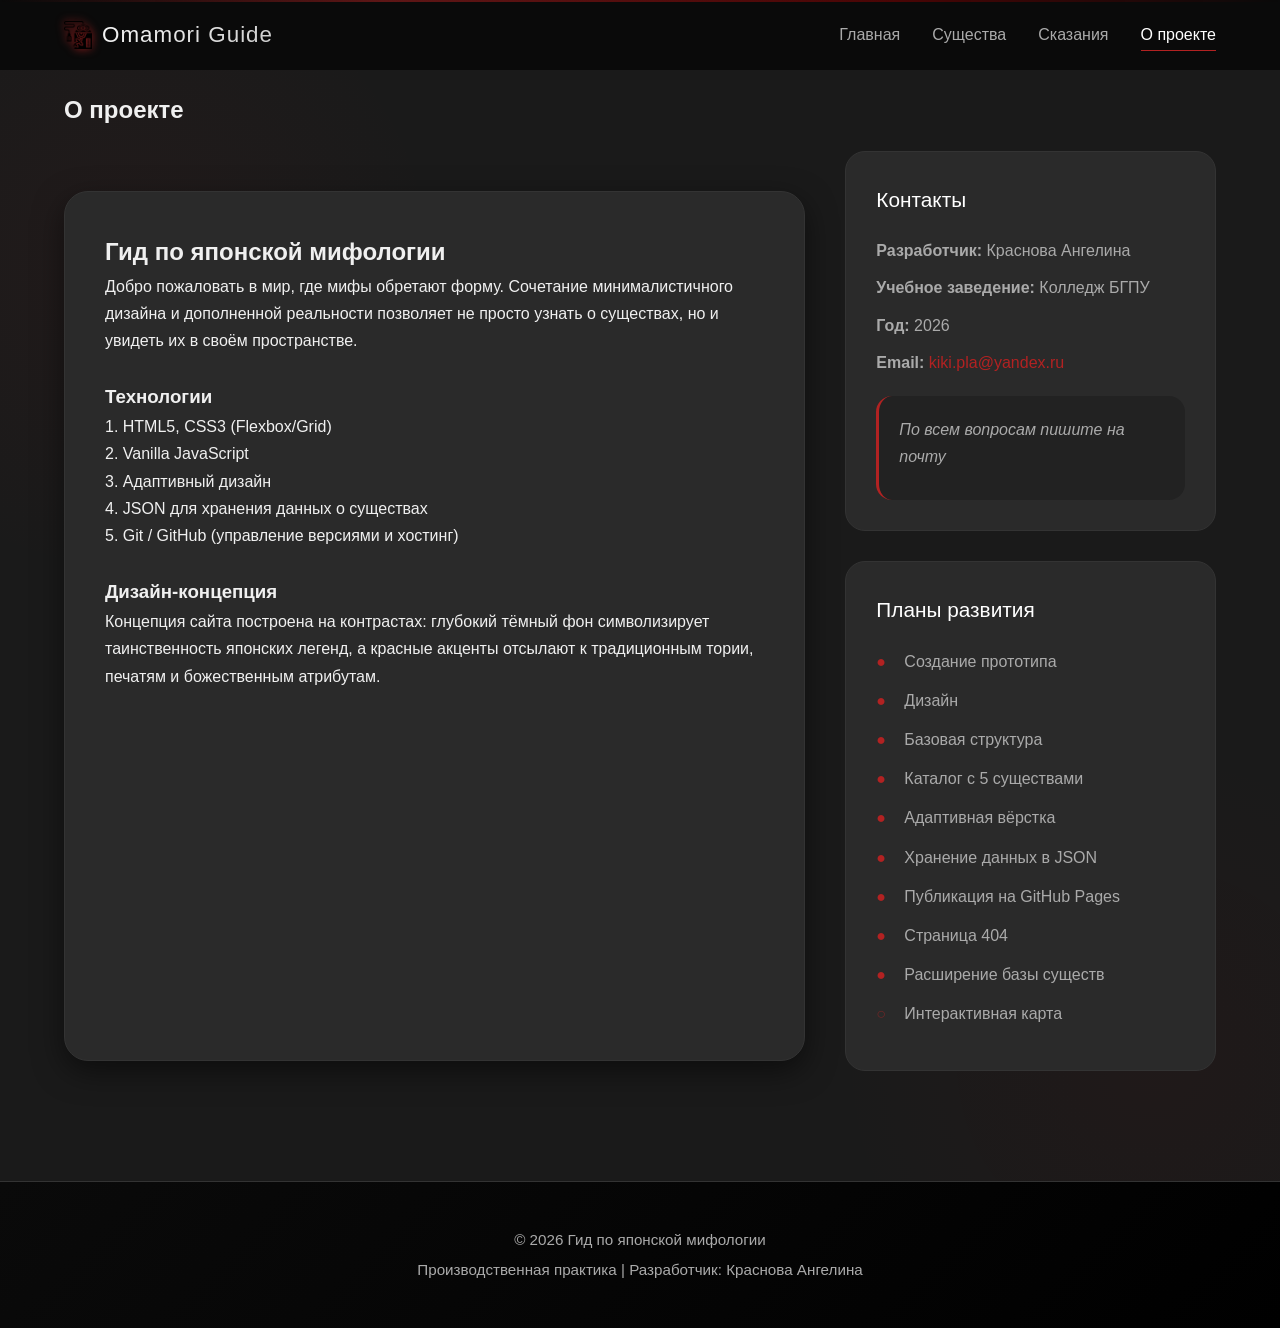
==== about.html @ 2d8a8b39 "синхронизация локального репозитория и github" ====
<!DOCTYPE html>
<html lang="ru">
<head>
    <meta charset="UTF-8">
    <meta name="viewport" content="width=device-width, initial-scale=1.0">
    <title>О проекте Omamori Guide | Контакты и информация</title>
    <meta name="description" content="Информация о проекте Omamori Guide, технологиях разработки, планах развития и контактах разработчика.">
    <link rel="stylesheet" href="css/style.css">
    <link rel="icon" type="image/x-icon" href="images/favicon.ico">
</head>
<!-- Yandex.Metrika counter -->
<script type="text/javascript">
    (function(m,e,t,r,i,k,a){
        m[i]=m[i]||function(){(m[i].a=m[i].a||[]).push(arguments)};
        m[i].l=1*new Date();
        for (var j = 0; j < document.scripts.length; j++) {if (document.scripts[j].src === r) { return; }}
        k=e.createElement(t),a=e.getElementsByTagName(t)[0],k.async=1,k.src=r,a.parentNode.insertBefore(k,a)
    })(window, document,'script','https://mc.yandex.ru/metrika/tag.js?id=108368699', 'ym');

    ym(108368699, 'init', {ssr:true, webvisor:true, clickmap:true, ecommerce:"dataLayer", referrer: document.referrer, url: location.href, accurateTrackBounce:true, trackLinks:true});
</script>
<noscript><div><img src="https://mc.yandex.ru/watch/108368699" style="position:absolute; left:-9999px;" alt="" /></div></noscript>
<!-- /Yandex.Metrika counter -->
<body>
    <div id="header-placeholder"></div>

        <section class="page-header">
            <div class="container">
                <h1 class="page-title">О проекте</h1>
            </div>
        </section>

        <section class="about-section">
            <div class="container">
                <div class="about-grid">
                    <div class="about-content paper-texture">
                        <h2>Гид по японской мифологии</h2>
                        
                        <p>Добро пожаловать в мир, где мифы обретают форму. Сочетание минималистичного дизайна и дополненной реальности позволяет не просто узнать о существах, но и увидеть их в своём пространстве.</p>
                        <br> 
                        <h3>Технологии</h3>
                            1. HTML5, CSS3 (Flexbox/Grid)<br>                            
                            2. Vanilla JavaScript<br> 
                            3. Адаптивный дизайн<br> 
                            4. JSON для хранения данных о существах<br>
                            5. Git / GitHub (управление версиями и хостинг)<br>

                        <br>
                        <h3>Дизайн-концепция</h3>
                        <p>Концепция сайта построена на контрастах: глубокий тёмный фон символизирует таинственность японских легенд, а красные акценты отсылают к традиционным тории, печатям и божественным атрибутам.</p>
                        
                        <!--  блок с AR -->
                        <!-- <div class="ar-preview-note">
                            <span class="ar-badge">AR</span>
                            <p>При наведении камеры на метку вы сможете увидеть 3D-модели существ в вашем пространстве</p>
                        </div> -->
                    </div>

                    <div class="about-sidebar">
                        <div class="sidebar-card">
                            <h3>Контакты</h3>
                            <p><strong>Разработчик:</strong> Краснова Ангелина</p>
                            <p><strong>Учебное заведение:</strong> Колледж БГПУ</p>
                            <p><strong>Год:</strong> 2026</p>
                            <p><strong>Email:</strong> <a href="mailto:example@uni.ru">kiki.pla@yandex.ru</a></p>
                            
                            <div class="contact-note">
                                <p>По всем вопросам пишите на почту</p>
                            </div>
                        </div>

                        <div class="sidebar-card">
                            <h3>Планы развития</h3>
                            <ul class="plans-list">
                                <li class="completed">Создание прототипа</li>
                                <li class="completed">Дизайн</li>
                                <li class="completed">Базовая структура</li>
                                <li class="completed">Каталог с 5 существами</li>
                                <li class="completed">Адаптивная вёрстка</li>
                                <li class="completed">Хранение данных в JSON</li>
                                <li class="completed">Публикация на GitHub Pages</li>
                                <li class="completed">Страница 404</li>                                
                                <li class="completed">Расширение базы существ</li>
                                <li>Интерактивная карта</li>
                            </ul>
                        </div>
                    </div>
                </div>
            </div>
        </section>
       <div id="footer-placeholder"></div>

    <script src="js/header.js"></script>
    <script src="js/footer.js"></script>
    <script src="js/main.js"></script>
</body>
</html>
---- css/style.css ----
/* ===== ОСНОВНЫЕ НАСТРОЙКИ ===== */
:root {
    --primary-red: #B22222;          /* Кирпично-красный */
    --primary-dark-red: #8B0000;      /* Темно-бордовый */
    --bg-dark: #1A1A1A;               /* Глубокий черный для фона */
    --bg-card: #2A2A2A;               /* Темно-серый для карточек */
    --text-light: #F0F0F0;            /* Светлый текст */
    --text-muted: #AAAAAA;             /* Приглушенный текст */
    --border-color: #333333;           /* Цвет границ */
    --nav-bg: #0A0A0A;                 /* Очень темный для навигации */
}

* {
    margin: 0;
    padding: 0;
    box-sizing: border-box;
}

body {
    font-family: 'Inter', -apple-system, BlinkMacSystemFont, 'Segoe UI', sans-serif;
    line-height: 1.7;
    color: var(--text-light);
    background-color: var(--bg-dark);
    background-image: 
        radial-gradient(circle at 10% 20%, rgba(178, 34, 34, 0.05) 0%, transparent 20%),
        radial-gradient(circle at 90% 80%, rgba(139, 0, 0, 0.05) 0%, transparent 20%);
    min-height: 100vh;
    display: flex;
    flex-direction: column;
}

main {
    flex: 1;
}

.container {
    max-width: 1200px;
    margin: 0 auto;
    padding: 0 24px;
}

/* ===== АКЦЕНТЫ ===== */
.red-accent-line {
    position: fixed;
    top: 0;
    left: 0;
    width: 100%;
    height: 2px;
    background: linear-gradient(90deg, 
        transparent 0%,
        #B22222 30%,
        #8B0000 70%,
        transparent 100%);
    z-index: 1000;
    opacity: 0.5;
    pointer-events: none;
}

/* ===== НАВИГАЦИЯ ===== */
.navbar {
    background-color: var(--nav-bg);
    backdrop-filter: blur(10px);
    color: white;
    position: sticky;
    top: 0;
    z-index: 100;
    /* border-bottom: 1px solid var(--border-color); */
}

.nav-container {
    max-width: 1200px;
    margin: 0 auto;
    padding: 1rem 24px;
    display: flex;
    justify-content: space-between;
    align-items: center;
}

.nav-brand {
    font-size: 1.4rem;
    font-weight: 500;
    letter-spacing: 1px;
    background: linear-gradient(135deg, #fff, #ccc);
    -webkit-background-clip: text;
    background-clip: text;
    color: transparent;
}

.nav-menu {
    display: flex;
    list-style: none;
    gap: 2rem;
}

.nav-menu a {
    color: var(--text-muted);
    text-decoration: none;
    font-weight: 400;
    font-size: 1rem;
    transition: color 0.3s ease;
    position: relative;
    padding: 0.5rem 0;
}

.nav-menu a::after {
    content: '';
    position: absolute;
    bottom: 0;
    left: 0;
    width: 100%;
    height: 1px;
    background: var(--primary-red);
    transform: scaleX(0);
    transform-origin: right;
    transition: transform 0.3s ease;
}

.nav-menu a:hover {
    color: white;
}

.nav-menu a:hover::after,
.nav-menu a.active::after {
    transform: scaleX(1);
    transform-origin: left;
}

.nav-menu a.active {
    color: white;
}

/* Бургер-меню */
.burger-menu {
    display: none;
    flex-direction: column;
    gap: 6px;
    background: none;
    border: none;
    cursor: pointer;
    padding: 5px;
}

.burger-menu span {
    width: 28px;
    height: 2px;
    background: linear-gradient(90deg, var(--primary-red), var(--primary-dark-red));
    transition: all 0.3s ease;
}

/* ===== HERO СЕКЦИЯ ===== */
.hero {
    background: linear-gradient(165deg, #0A0A0A 0%, #2A2A2A 100%);
    color: white;
    position: relative;
    overflow: hidden;
    text-align: center;
    padding: 0px 0 80px;
}

.hero::before {
    content: '';
    position: absolute;
    top: 0;
    left: 0;
    right: 0;
    bottom: 0;
    background: url('data:image/svg+xml;utf8,<svg width="60" height="60" viewBox="0 0 60 60" xmlns="http://www.w3.org/2000/svg"><path d="M30 5 L55 30 L30 55 L5 30 Z" fill="none" stroke="rgba(178,34,34,0.1)" stroke-width="0.5"/></svg>');
    opacity: 0.2;
}

.hero-content {
    position: relative;
    z-index: 2;
    max-width: 700px;
    margin: 0 auto;
    padding: 0 20px;
}

.hero-title {
    font-size: clamp(2.2rem, 5vw, 4rem);
    font-weight: 500;
    margin-bottom: 20px;
    line-height: 1.3;
    letter-spacing: -0.5px;
    text-shadow: 0 0 20px rgba(178, 34, 34, 0.3);
}

.hero-subtitle {
    font-size: clamp(1rem, 2vw, 1.2rem);
    margin-bottom: 40px;
    opacity: 0.9;
    font-weight: 300;
    max-width: 600px;
    margin-left: auto;
    margin-right: auto;
    color: var(--text-muted);
}

/* Волна - теперь темно-серая как навигация */
.wave-decoration svg {
    fill: var(--nav-bg);
    width: 100%;
    height: auto;
}

/* ===== КНОПКИ ===== */
.btn {
    display: inline-block;
    padding: 12px 32px;
    border-radius: 40px;
    text-decoration: none;
    font-weight: 400;
    font-size: 1rem;
    transition: all 0.3s ease;
    border: 1px solid transparent;
    cursor: pointer;
}

.btn-primary {
    background: linear-gradient(135deg, #B22222 0%, #8B0000 100%);
    color: white;
    box-shadow: 0 4px 15px rgba(178, 34, 34, 0.3);
}

.btn-primary:hover {
    background: linear-gradient(135deg, #8B0000 0%, #6B0000 100%);
    transform: translateY(-2px);
    box-shadow: 0 8px 25px rgba(178, 34, 34, 0.4);
}

.btn-secondary {
    background: transparent;
    color: var(--primary-red);
    border: 1px solid var(--primary-red);
}

.btn-secondary:hover {
    background: var(--primary-red);
    color: white;
}

.btn-ar {
    display: inline-flex;
    align-items: center;
    gap: 10px;
    background: #2A2A2A;
    color: white;
    border: 1px solid var(--primary-red);
    margin-top: 20px;
    transition: all 0.3s ease;
}

.btn-ar:hover {
    background: linear-gradient(135deg, #B22222, #8B0000);
    border-color: transparent;
}

.ar-icon {
    font-size: 1.2rem;
    opacity: 0.8;
}

.ar-note {
    font-size: 0.8rem;
    color: var(--text-muted);
    margin-top: 5px;
}

/* ===== СЕКЦИИ ===== */
.section-title {
    font-size: 2.2rem;
    font-weight: 400;
    color: white;
    margin-bottom: 40px;
    text-align: center;
    letter-spacing: -0.5px;
    margin-top: 20px;
}

.section-title::after {
    content: '';
    display: block;
    width: 60px;
    height: 2px;
    background: linear-gradient(90deg, var(--primary-red), var(--primary-dark-red));
    margin: 15px auto 0;
}

.paper-texture {
    background-color: var(--bg-card);
    margin-top: 40px;
    margin-bottom: 40px;
    padding: 40px;
    border-radius: 24px;
    box-shadow: 0 10px 30px rgba(0, 0, 0, 0.5);
    position: relative;
    border: 1px solid var(--border-color);
}

/* ===== СЕТКИ ===== */
.intro-grid {
    display: grid;
    grid-template-columns: 1fr 1fr;
    gap: 60px;
    align-items: center;
}

.intro-text {
    color: var(--text-muted);
}

.intro-text p {
    margin-bottom: 20px;
}

.creatures-preview-grid {
    display: grid;
    grid-template-columns: repeat(auto-fit, minmax(180px, 1fr));
    gap: 24px;
    margin-bottom: 40px;
}

.catalog-grid {
    display: grid;
    grid-template-columns: repeat(auto-fill, minmax(260px, 1fr));
    gap: 30px;
    padding: 20px 0;
}

.profile-grid {
    display: grid;
    grid-template-columns: 1fr 2fr;
    gap: 60px;
    align-items: start;
}

.legends-grid {
    display: grid;
    gap: 30px;
}

.about-grid {
    display: grid;
    grid-template-columns: 2fr 1fr;
    gap: 40px;
}

/* ===== ИКОНКА  ===== */
.nav-brand {
    display: flex;
    align-items: center;
    gap: 10px;
}

/* Иконка по умолчанию - черная */
.nav-icon {
    width: 28px;
    height: auto;
    display: block;
    transition: all 0.3s ease;
    filter: drop-shadow(0 0 4px #B22222);
    content: url('../images/omamori_black.png');  /* черная иконка */
}

/* При наведении - красная иконка + подсветка */
.nav-brand:hover .nav-icon {
    content: url('../images/omamori_red.png');  /* красная иконка */
    filter: drop-shadow(0 0 8px #B22222);
    transform: scale(1.05);
}

/* ===== КАРТОЧКИ ===== */
.preview-card {
    background: var(--bg-card);
    border-radius: 20px;
    overflow: hidden;
    box-shadow: 0 5px 20px rgba(0, 0, 0, 0.3);
    transition: all 0.3s ease;
    cursor: pointer;
    text-align: center;
    padding-bottom: 20px;
    border: 1px solid var(--border-color);
}

.preview-card:hover {
    transform: translateY(-6px);
    box-shadow: 0 15px 30px rgba(178, 34, 34, 0.2);
    border-color: var(--primary-red);
}

.preview-card-image {
    height: 160px;
    display: flex;
    align-items: center;
    justify-content: center;
    color: white;
    font-size: 3rem;
    font-weight: 300;
    transition: all 0.3s ease;
    margin-bottom: 15px;
    background: linear-gradient(135deg, #B22222, #8B0000) !important;
}

.preview-card:hover .preview-card-image {
    filter: brightness(1.2);
}

.preview-card h3 {
    font-weight: 500;
    margin-bottom: 5px;
    color: white;
}

.preview-card p {
    color: var(--text-muted);
    font-size: 0.9rem;
    padding: 0 15px;
}

.creature-name-ja {
    color: var(--primary-red);
    font-size: 0.9rem;
    margin-bottom: 10px;
}

/* Карточки легенд */
.legend-card {
    position: relative;
    padding: 40px;
    background: var(--bg-card);
    border-radius: 24px;
    transition: all 0.3s ease;
    border: 1px solid var(--border-color);
}

.legend-card:hover {
    box-shadow: 0 20px 40px rgba(178, 34, 34, 0.15);
    border-color: var(--primary-red);
}

.legend-number {
    position: absolute;
    top: 20px;
    right: 30px;
    font-size: 4rem;
    font-weight: 200;
    color: var(--primary-red);
    opacity: 0.2;
    font-family: serif;
}

.legend-card h2 {
    font-size: 1.8rem;
    font-weight: 400;
    margin-bottom: 15px;
    color: white;
}

.legend-meta {
    margin: 10px 0 25px;
    color: var(--text-muted);
    font-style: italic;
    font-size: 0.95rem;
}

.legend-content {
    color: var(--text-muted);
    line-height: 1.8;
}

.legend-content p {
    margin-bottom: 20px;
}

.legend-footer {
    margin-top: 30px;
    padding-top: 20px;
    border-top: 1px solid var(--border-color);
    color: var(--text-muted);
    font-size: 0.9rem;
}

/* ===== КНОПКИ ФИЛЬТРАЦИИ ===== */
.filter-bar {
    display: flex;
    gap: 8px;
    justify-content: center;
    margin: 30px 0 50px;
    flex-wrap: wrap;
    padding: 4px;
    background: rgba(0, 0, 0, 0.3);
    border-radius: 50px;
    backdrop-filter: blur(5px);
    max-width: 500px;
    margin-left: auto;
    margin-right: auto;
    border: 1px solid var(--border-color);
}

.filter-btn {
    padding: 10px 24px;
    border: none;
    background: transparent;
    color: var(--text-muted);
    cursor: pointer;
    border-radius: 40px;
    font-weight: 400;
    font-size: 0.95rem;
    transition: all 0.3s ease;
    flex: 0 1 auto;
}

.filter-btn:hover {
    color: var(--primary-red);
    background: rgba(178, 34, 34, 0.1);
}

.filter-btn.active {
    background: linear-gradient(135deg, #B22222, #8B0000);
    color: white;
    box-shadow: 0 4px 10px rgba(178, 34, 34, 0.3);
}

.filter-btn.active:hover {
    background: linear-gradient(135deg, #8B0000, #6B0000);
    transform: translateY(-1px);
    box-shadow: 0 6px 15px rgba(178, 34, 34, 0.4);
}

/* ===== СТРАНИЦА СУЩЕСТВА ===== */
.creature-image-large {
    width: 100%;
    aspect-ratio: 1 / 1;
    background: linear-gradient(135deg, #B22222, #8B0000);
    border-radius: 24px;
    display: flex;
    align-items: center;
    justify-content: center;
    color: white;
    margin-bottom: 20px;
    position: relative;
    overflow: hidden;
    border: 1px solid var(--border-color);
}

.creature-image-large img {
    width: 100%;
    height: 100%;
    object-fit: cover;
    border-radius: 24px;
}

.creature-image-large::before {
    content: '';
    position: absolute;
    top: -50%;
    left: -50%;
    width: 200%;
    height: 200%;
    background: radial-gradient(circle, rgba(255,255,255,0.1) 0%, transparent 70%);
    animation: rotate 20s linear infinite;
}

@keyframes rotate {
    from { transform: rotate(0deg); }
    to { transform: rotate(360deg); }
}

.image-placeholder {
    text-align: center;
    z-index: 1;
}

.kanji-large {
    font-size: 5rem;
    display: block;
    line-height: 1;
    font-weight: 300;
    text-shadow: 0 2px 10px rgba(0,0,0,0.5);
}

.romaji {
    font-size: 1.2rem;
    opacity: 0.9;
    letter-spacing: 3px;
    font-weight: 300;
}

.creature-name {
    font-size: 3rem;
    font-weight: 400;
    color: white;
    margin-bottom: 5px;
    line-height: 1.2;
}

.japanese-name {
    font-size: 1.5rem;
    color: var(--text-muted);
    font-weight: 300;
    margin-left: 10px;
}

.name-romaji {
    font-size: 1.1rem;
    color: var(--text-muted);
    margin-bottom: 25px;
    font-weight: 300;
    letter-spacing: 1px;
}

.creature-description {
    color: var(--text-muted);
    margin-bottom: 30px;
}

.characteristics-grid {
    display: grid;
    grid-template-columns: repeat(2, 1fr);
    gap: 20px;
    margin: 40px 0;
}

.characteristic-card {
    background: #222222;
    padding: 25px;
    border-radius: 20px;
    box-shadow: 0 5px 20px rgba(0,0,0,0.2);
    border: 1px solid var(--border-color);
    transition: all 0.3s ease;
}

.characteristic-card:hover {
    border-color: var(--primary-red);
    box-shadow: 0 10px 30px rgba(178, 34, 34, 0.1);
}

.characteristic-card h4 {
    color: var(--primary-red);
    margin-bottom: 12px;
    font-size: 1.1rem;
    font-weight: 500;
}

.characteristic-card p {
    color: var(--text-muted);
    line-height: 1.6;
    font-size: 0.95rem;
}

.related-section {
    margin-top: 40px;
}

.related-section h3 {
    color: white;
    margin-bottom: 15px;
    font-weight: 400;
}

.related-links {
    list-style: none;
}

.related-links li {
    margin-bottom: 10px;
}

.related-links a {
    color: var(--text-muted);
    text-decoration: none;
    border-bottom: 1px dotted var(--primary-red);
    transition: color 0.3s ease;
}

.related-links a:hover {
    color: var(--primary-red);
}

/* ===== AR-ПРЕВЬЮ ===== */
.ar-preview-note {
    display: flex;
    align-items: center;
    gap: 15px;
    padding: 20px;
    background: rgba(178, 34, 34, 0.05);
    border-radius: 16px;
    margin-top: 30px;
    border: 1px solid #b2222233;
}

.ar-badge {
    display: inline-flex;
    align-items: center;
    justify-content: center;
    width: 48px;
    height: 48px;
    background: linear-gradient(135deg, #B22222, #8B0000);
    color: white;
    border-radius: 50%;
    font-weight: 500;
    font-size: 0.9rem;
    letter-spacing: 1px;
}

.ar-preview-note p {
    flex: 1;
    margin: 0;
    color: var(--text-muted);
    font-size: 0.95rem;
    font-style: italic;
}

/* ===== ЦИТАТЫ ===== */
.quote-section {
    padding: 80px 0;
    background: linear-gradient(165deg, #0A0A0A, #1A1A1A);
    color: white;
    margin-top: 60px;
    position: relative;
    overflow: hidden;
    border-top: 1px solid var(--border-color);
    border-bottom: 1px solid var(--border-color);
}

.quote-block {
    max-width: 700px;
    margin: 0 auto;
    text-align: center;
    position: relative;
    padding: 20px;
}

.quote-text {
    font-size: 1.5rem;
    font-weight: 300;
    line-height: 1.8;
    font-style: italic;
    opacity: 0.9;
    color: var(--text-muted);
}

/* ===== САЙДБАР ===== */
.sidebar-card {
    margin-bottom: 30px;
    padding: 30px;
    background: var(--bg-card);
    border-radius: 20px;
    border: 1px solid var(--border-color);
}

.sidebar-card h3 {
    color: white;
    margin-bottom: 20px;
    font-weight: 500;
    font-size: 1.3rem;
}

.sidebar-card p {
    color: var(--text-muted);
    margin-bottom: 10px;
}

.sidebar-card a {
    color: var(--primary-red);
    text-decoration: none;
}

.sidebar-card a:hover {
    text-decoration: underline;
}

.contact-note {
    margin-top: 20px;
    padding: 20px;
    background: #222222;
    border-radius: 16px;
    font-style: italic;
    color: var(--text-muted);
    border-left: 3px solid var(--primary-red);
}

.plans-list {
    list-style: none;
}

.plans-list li {
    margin-bottom: 12px;
    padding-left: 28px;
    position: relative;
    color: var(--text-muted);
}

.plans-list li::before {
    content: '○';
    position: absolute;
    left: 0;
    color: var(--primary-red);
    opacity: 0.5;
}

.plans-list li.completed::before {
    content: '●';
    color: var(--primary-red);
    opacity: 1;
}

/* ===== ХЛЕБНЫЕ КРОШКИ ===== */
.breadcrumbs {
    margin: 30px 0 20px;
}

.breadcrumbs a {
    color: var(--text-muted);
    text-decoration: none;
    display: inline-flex;
    align-items: center;
    gap: 8px;
    font-size: 0.95rem;
    transition: color 0.3s ease;
}

.breadcrumbs a:hover {
    color: var(--primary-red);
}

.breadcrumbs a::before {
    content: '←';
    opacity: 0.7;
}

/* ===== ФУТЕР ===== */
footer {
    background: linear-gradient(135deg, #0A0A0A, #000000);
    color: var(--text-muted);
    text-align: center;
    padding: 40px 0;
    margin-top: 80px;
    font-size: 0.95rem;
    font-weight: 300;
    border-top: 1px solid var(--border-color);
}

footer p {
    margin: 5px 0;
}

/* ===== МЕДИА-ЗАПРОСЫ ===== */
@media screen and (max-width: 768px) {
    .burger-menu {
        display: flex;
    }
    
    .nav-menu {
        display: none;
        position: absolute;
        top: 100%;
        left: 0;
        right: 0;
        background: var(--nav-bg);
        backdrop-filter: blur(10px);
        flex-direction: column;
        padding: 20px;
        text-align: center;
        gap: 1rem;
        border-top: 1px solid var(--border-color);
    }
    
    .nav-menu.active {
        display: flex;
    }
    
    .intro-grid,
    .profile-grid,
    .about-grid {
        grid-template-columns: 1fr;
        gap: 40px;
    }
    
    .hero-title {
        font-size: 2.2rem;
    }
    
    .characteristics-grid {
        grid-template-columns: 1fr;
    }
    
    .filter-bar {
        border-radius: 30px;
        padding: 8px;
    }
    
    .filter-btn {
        padding: 8px 16px;
        font-size: 0.9rem;
    }
    
    .creature-name {
        font-size: 2.2rem;
    }
    
    .kanji-large {
        font-size: 3.5rem;
    }
    
    .legend-card {
        padding: 30px;
    }
    
    .legend-card h2 {
        font-size: 1.5rem;
    }
    
    .legend-number {
        font-size: 3rem;
    }
}

@media screen and (max-width: 480px) {
    .container {
        padding: 0 20px;
    }
    
    .section-title {
        font-size: 1.8rem;
    }
    
    .paper-texture {
        padding: 25px;
    }
    
    .preview-card-image {
        height: 140px;
        font-size: 2.5rem;
    }
    
    .filter-bar {
        flex-direction: row;
        flex-wrap: wrap;
        border-radius: 20px;
    }
    
    .filter-btn {
        flex: 1 1 auto;
        min-width: 80px;
        text-align: center;
    }
    
    .btn {
        width: 100%;
        text-align: center;
    }
    
    .quote-text {
        font-size: 1.2rem;
    }
    
    .ar-preview-note {
        flex-direction: column;
        text-align: center;
    }
}
.intro-image {
    width: 100%;
    height: auto;
    border-radius: 24px;
    box-shadow: 0 10px 30px rgba(0,0,0,0.2);
}
.page-title{
    margin-top: 20px;
    margin-bottom: 20px;
}

/* Модальное окно для просмотра изображений */
.image-viewer-modal {
    position: fixed;
    top: 0;
    left: 0;
    width: 100%;
    height: 100%;
    background-color: rgba(0, 0, 0, 0.95);
    display: flex;
    justify-content: center;
    align-items: center;
    z-index: 1000;
    cursor: pointer;
    animation: fadeIn 0.3s ease;
}

.image-viewer-modal img {
    max-width: 90%;
    max-height: 90%;
    object-fit: contain;
    border-radius: 8px;
    animation: zoomIn 0.3s ease;
}

@keyframes fadeIn {
    from { opacity: 0; }
    to { opacity: 1; }
}

@keyframes zoomIn {
    from { transform: scale(0.9); opacity: 0; }
    to { transform: scale(1); opacity: 1; }
}

/* Обновляем стиль для изображения существа */
.creature-image-large {
    width: 100%;
    aspect-ratio: 1 / 1;
    border-radius: 24px;
    overflow: hidden;
    position: relative;
    border: 1px solid var(--border-color);
    box-shadow: 0 10px 30px rgba(0, 0, 0, 0.3);
}

.creature-image-large img {
    width: 100%;
    height: 100%;
    object-fit: cover;
    transition: transform 0.3s ease;
}

.creature-image-large:hover img {
    transform: scale(1.05);
}
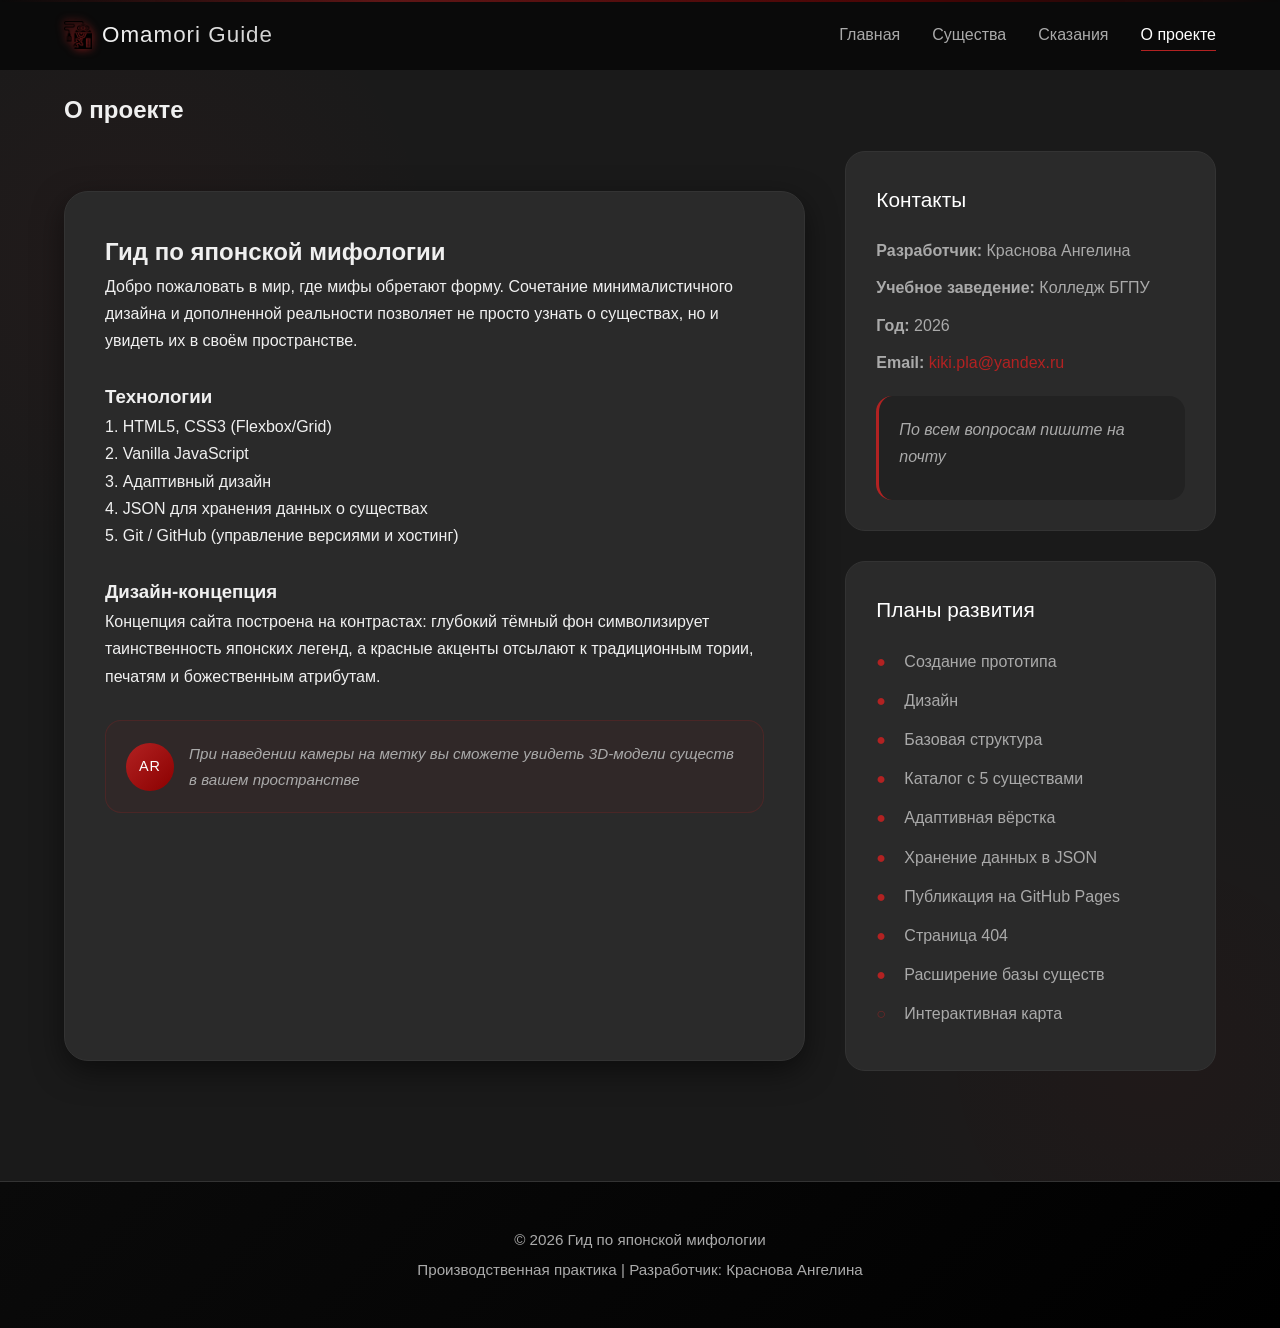
==== commit 6c0db158: "поправка о нас" ====
--- a/about.html
+++ b/about.html
@@ -50,10 +50,10 @@
                         <p>Концепция сайта построена на контрастах: глубокий тёмный фон символизирует таинственность японских легенд, а красные акценты отсылают к традиционным тории, печатям и божественным атрибутам.</p>
                         
                         <!--  блок с AR -->
-                        <!-- <div class="ar-preview-note">
+                        <div class="ar-preview-note">
                             <span class="ar-badge">AR</span>
                             <p>При наведении камеры на метку вы сможете увидеть 3D-модели существ в вашем пространстве</p>
-                        </div> -->
+                        </div>
                     </div>
 
                     <div class="about-sidebar">
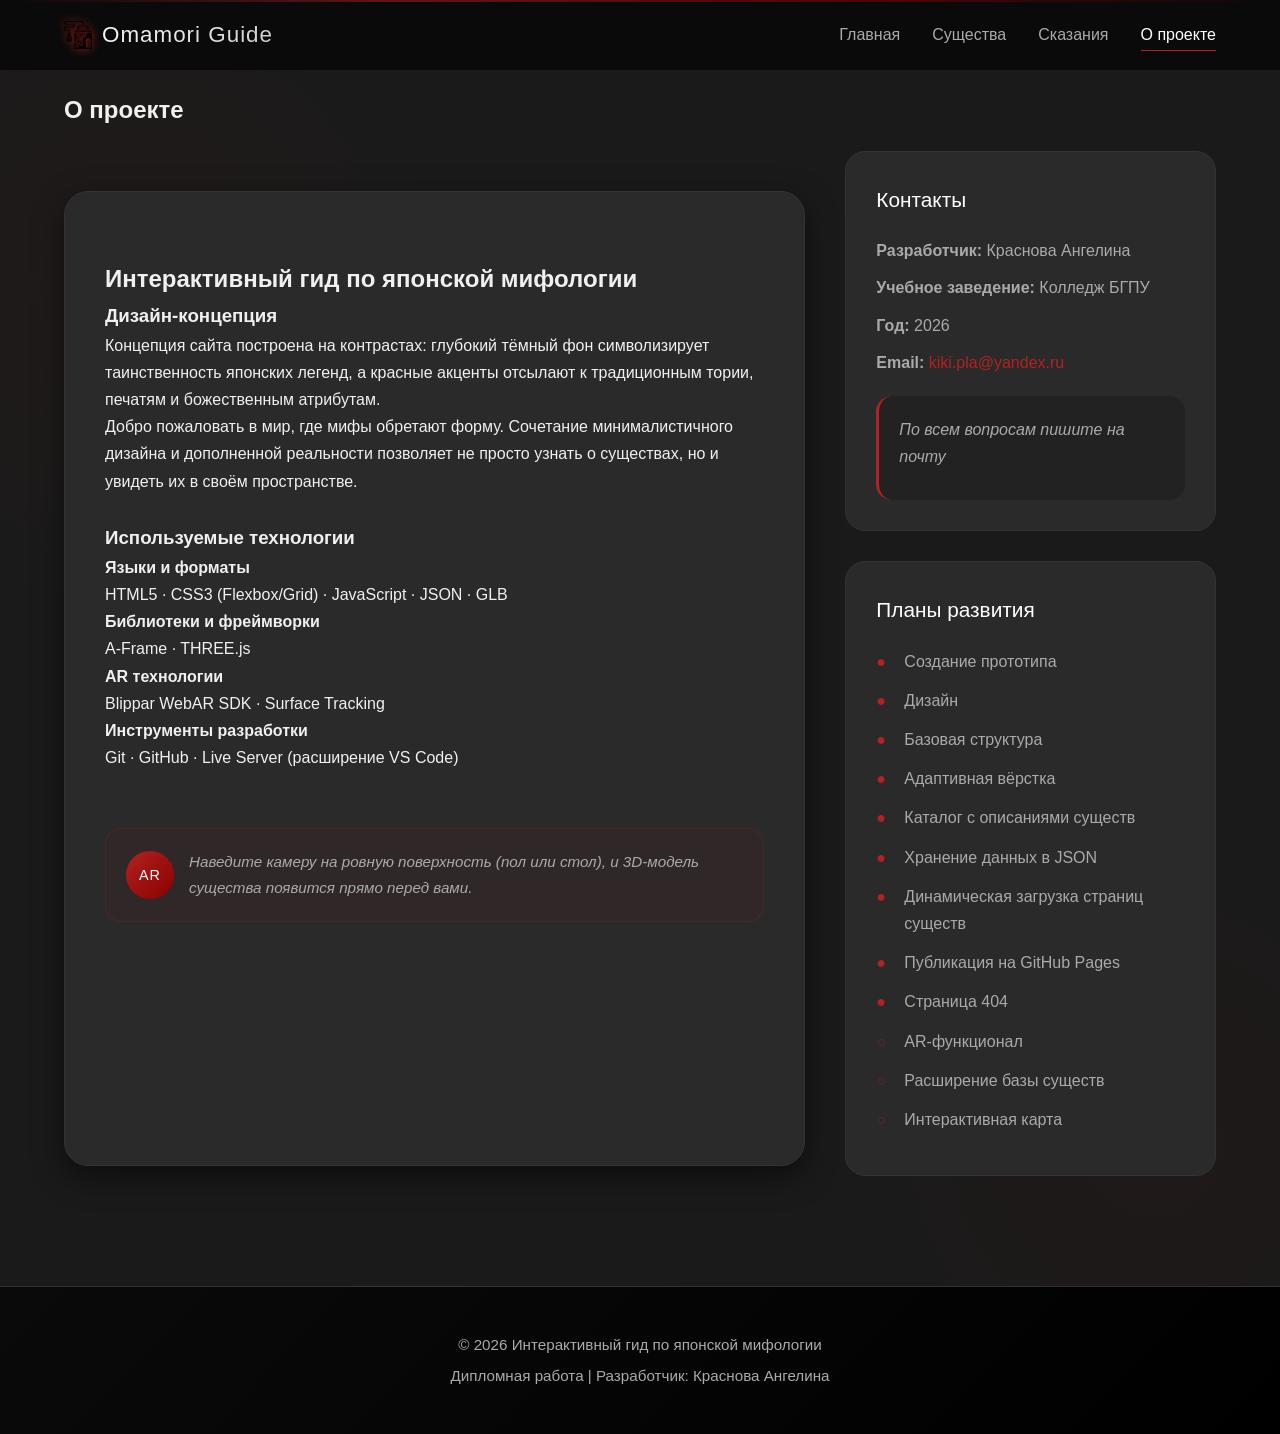
==== commit a9fa660e: "добавила пометку об интеративном гиде и файлы ar" ====
--- a/about.html
+++ b/about.html
@@ -33,26 +33,31 @@
         <section class="about-section">
             <div class="container">
                 <div class="about-grid">
-                    <div class="about-content paper-texture">
-                        <h2>Гид по японской мифологии</h2>
+                    <div class="about-content paper-texture"> <br>
+                        <h2>Интерактивный гид по японской мифологии</h2>
+                        <h3>Дизайн-концепция</h3>
+                        <p>Концепция сайта построена на контрастах: глубокий тёмный фон символизирует таинственность японских легенд, а красные акценты отсылают к традиционным тории, печатям и божественным атрибутам.</p>
                         
                         <p>Добро пожаловать в мир, где мифы обретают форму. Сочетание минималистичного дизайна и дополненной реальности позволяет не просто узнать о существах, но и увидеть их в своём пространстве.</p>
                         <br> 
-                        <h3>Технологии</h3>
-                            1. HTML5, CSS3 (Flexbox/Grid)<br>                            
-                            2. Vanilla JavaScript<br> 
-                            3. Адаптивный дизайн<br> 
-                            4. JSON для хранения данных о существах<br>
-                            5. Git / GitHub (управление версиями и хостинг)<br>
+                        <h3>Используемые технологии</h3>
+                            <p><strong>Языки и форматы</strong><br>
+                            HTML5 · CSS3 (Flexbox/Grid) · JavaScript · JSON · GLB</p>
 
+                            <p><strong>Библиотеки и фреймворки</strong><br>
+                            A-Frame · THREE.js</p>
+
+                            <p><strong>AR технологии</strong><br>
+                            Blippar WebAR SDK · Surface Tracking</p>
+
+                            <p><strong>Инструменты разработки</strong><br>
+                            Git · GitHub · Live Server (расширение VS Code)</p>
                         <br>
-                        <h3>Дизайн-концепция</h3>
-                        <p>Концепция сайта построена на контрастах: глубокий тёмный фон символизирует таинственность японских легенд, а красные акценты отсылают к традиционным тории, печатям и божественным атрибутам.</p>
                         
                         <!--  блок с AR -->
                         <div class="ar-preview-note">
                             <span class="ar-badge">AR</span>
-                            <p>При наведении камеры на метку вы сможете увидеть 3D-модели существ в вашем пространстве</p>
+                            <p>Наведите камеру на ровную поверхность (пол или стол), и 3D-модель существа появится прямо перед вами.</p>
                         </div>
                     </div>
 
@@ -75,12 +80,14 @@
                                 <li class="completed">Создание прототипа</li>
                                 <li class="completed">Дизайн</li>
                                 <li class="completed">Базовая структура</li>
-                                <li class="completed">Каталог с 5 существами</li>
                                 <li class="completed">Адаптивная вёрстка</li>
+                                <li class="completed">Каталог с описаниями существ</li>
                                 <li class="completed">Хранение данных в JSON</li>
+                                <li class="completed">Динамическая загрузка страниц существ</li>
                                 <li class="completed">Публикация на GitHub Pages</li>
-                                <li class="completed">Страница 404</li>                                
-                                <li class="completed">Расширение базы существ</li>
+                                <li class="completed">Страница 404</li>  
+                                <li>AR-функционал</li>                              
+                                <li>Расширение базы существ</li>
                                 <li>Интерактивная карта</li>
                             </ul>
                         </div>
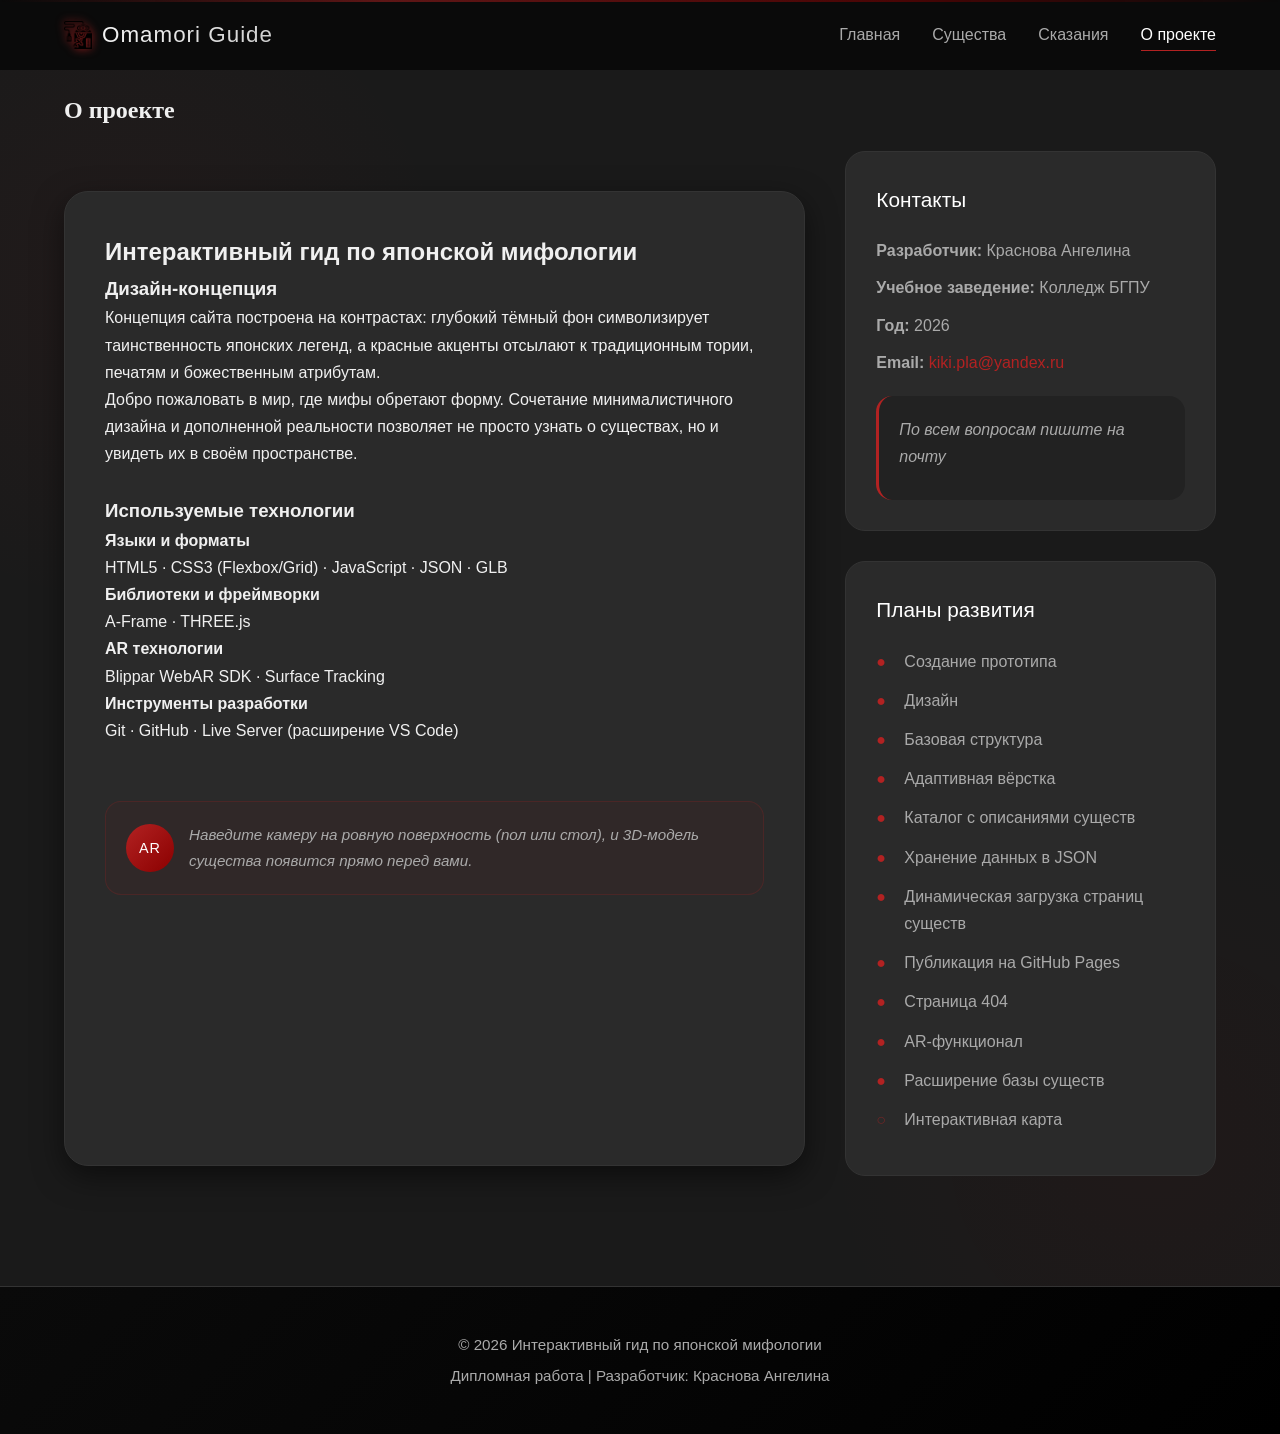
==== commit 4608d5ed: "Добавить легенды точно не было лишним, а привязка с существами еще лучше ваааау" ====
--- a/about.html
+++ b/about.html
@@ -33,7 +33,7 @@
         <section class="about-section">
             <div class="container">
                 <div class="about-grid">
-                    <div class="about-content paper-texture"> <br>
+                    <div class="about-content paper-texture">
                         <h2>Интерактивный гид по японской мифологии</h2>
                         <h3>Дизайн-концепция</h3>
                         <p>Концепция сайта построена на контрастах: глубокий тёмный фон символизирует таинственность японских легенд, а красные акценты отсылают к традиционным тории, печатям и божественным атрибутам.</p>
@@ -86,8 +86,8 @@
                                 <li class="completed">Динамическая загрузка страниц существ</li>
                                 <li class="completed">Публикация на GitHub Pages</li>
                                 <li class="completed">Страница 404</li>  
-                                <li>AR-функционал</li>                              
-                                <li>Расширение базы существ</li>
+                                <li class="completed">AR-функционал</li>                              
+                                <li class="completed">Расширение базы существ</li>
                                 <li>Интерактивная карта</li>
                             </ul>
                         </div>
--- a/css/style.css
+++ b/css/style.css
@@ -8,6 +8,30 @@
     --text-muted: #AAAAAA;             /* Приглушенный текст */
     --border-color: #333333;           /* Цвет границ */
     --nav-bg: #0A0A0A;                 /* Очень темный для навигации */
+}
+
+@font-face {
+    font-family: 'Angry';
+    src: url('../fonts/angry.otf') format('opentype');}
+h1 {
+    font-family: 'Angry', 'Inter', serif;}
+
+/* QR модальное окно */
+.qr-modal {
+    position: fixed;
+    top: 0;
+    left: 0;
+    width: 100%;
+    height: 100%;
+    background: rgba(10, 10, 10, 0.95);
+    z-index: 10000;
+    display: flex;
+    align-items: center;
+    justify-content: center;
+}
+
+.qr-modal .btn {
+    margin-top: 20px;
 }
 
 * {
@@ -177,7 +201,7 @@
 }
 
 .hero-title {
-    font-size: clamp(2.2rem, 5vw, 4rem);
+    font-size: clamp(2.2rem, 5vw, 3.5rem);
     font-weight: 500;
     margin-bottom: 20px;
     line-height: 1.3;
@@ -230,6 +254,7 @@
 
 .btn-secondary {
     background: transparent;
+    margin-top: 15px;
     color: var(--primary-red);
     border: 1px solid var(--primary-red);
 }
@@ -325,6 +350,10 @@
     grid-template-columns: repeat(auto-fill, minmax(260px, 1fr));
     gap: 30px;
     padding: 20px 0;
+}
+
+.catalog-grid .btn-secondary {
+        width: calc(100% - 20px);
 }
 
 .profile-grid {
@@ -380,6 +409,9 @@
     text-align: center;
     padding-bottom: 20px;
     border: 1px solid var(--border-color);
+    display: flex;
+    flex-direction: column;
+    height: 100%; 
 }
 
 .preview-card:hover {
@@ -415,6 +447,12 @@
     color: var(--text-muted);
     font-size: 0.9rem;
     padding: 0 15px;
+    margin-bottom: auto;
+}
+
+.preview-card .btn {
+    margin-top: 15px; 
+    align-self: center; /* Центрирует кнопку по горизонтали (опционально) */
 }
 
 .creature-name-ja {
@@ -479,6 +517,8 @@
     color: var(--text-muted);
     font-size: 0.9rem;
 }
+
+
 
 /* ===== КНОПКИ ФИЛЬТРАЦИИ ===== */
 .filter-bar {
@@ -969,60 +1009,4 @@
 .page-title{
     margin-top: 20px;
     margin-bottom: 20px;
-}
-
-/* Модальное окно для просмотра изображений */
-.image-viewer-modal {
-    position: fixed;
-    top: 0;
-    left: 0;
-    width: 100%;
-    height: 100%;
-    background-color: rgba(0, 0, 0, 0.95);
-    display: flex;
-    justify-content: center;
-    align-items: center;
-    z-index: 1000;
-    cursor: pointer;
-    animation: fadeIn 0.3s ease;
-}
-
-.image-viewer-modal img {
-    max-width: 90%;
-    max-height: 90%;
-    object-fit: contain;
-    border-radius: 8px;
-    animation: zoomIn 0.3s ease;
-}
-
-@keyframes fadeIn {
-    from { opacity: 0; }
-    to { opacity: 1; }
-}
-
-@keyframes zoomIn {
-    from { transform: scale(0.9); opacity: 0; }
-    to { transform: scale(1); opacity: 1; }
-}
-
-/* Обновляем стиль для изображения существа */
-.creature-image-large {
-    width: 100%;
-    aspect-ratio: 1 / 1;
-    border-radius: 24px;
-    overflow: hidden;
-    position: relative;
-    border: 1px solid var(--border-color);
-    box-shadow: 0 10px 30px rgba(0, 0, 0, 0.3);
-}
-
-.creature-image-large img {
-    width: 100%;
-    height: 100%;
-    object-fit: cover;
-    transition: transform 0.3s ease;
-}
-
-.creature-image-large:hover img {
-    transform: scale(1.05);
 }
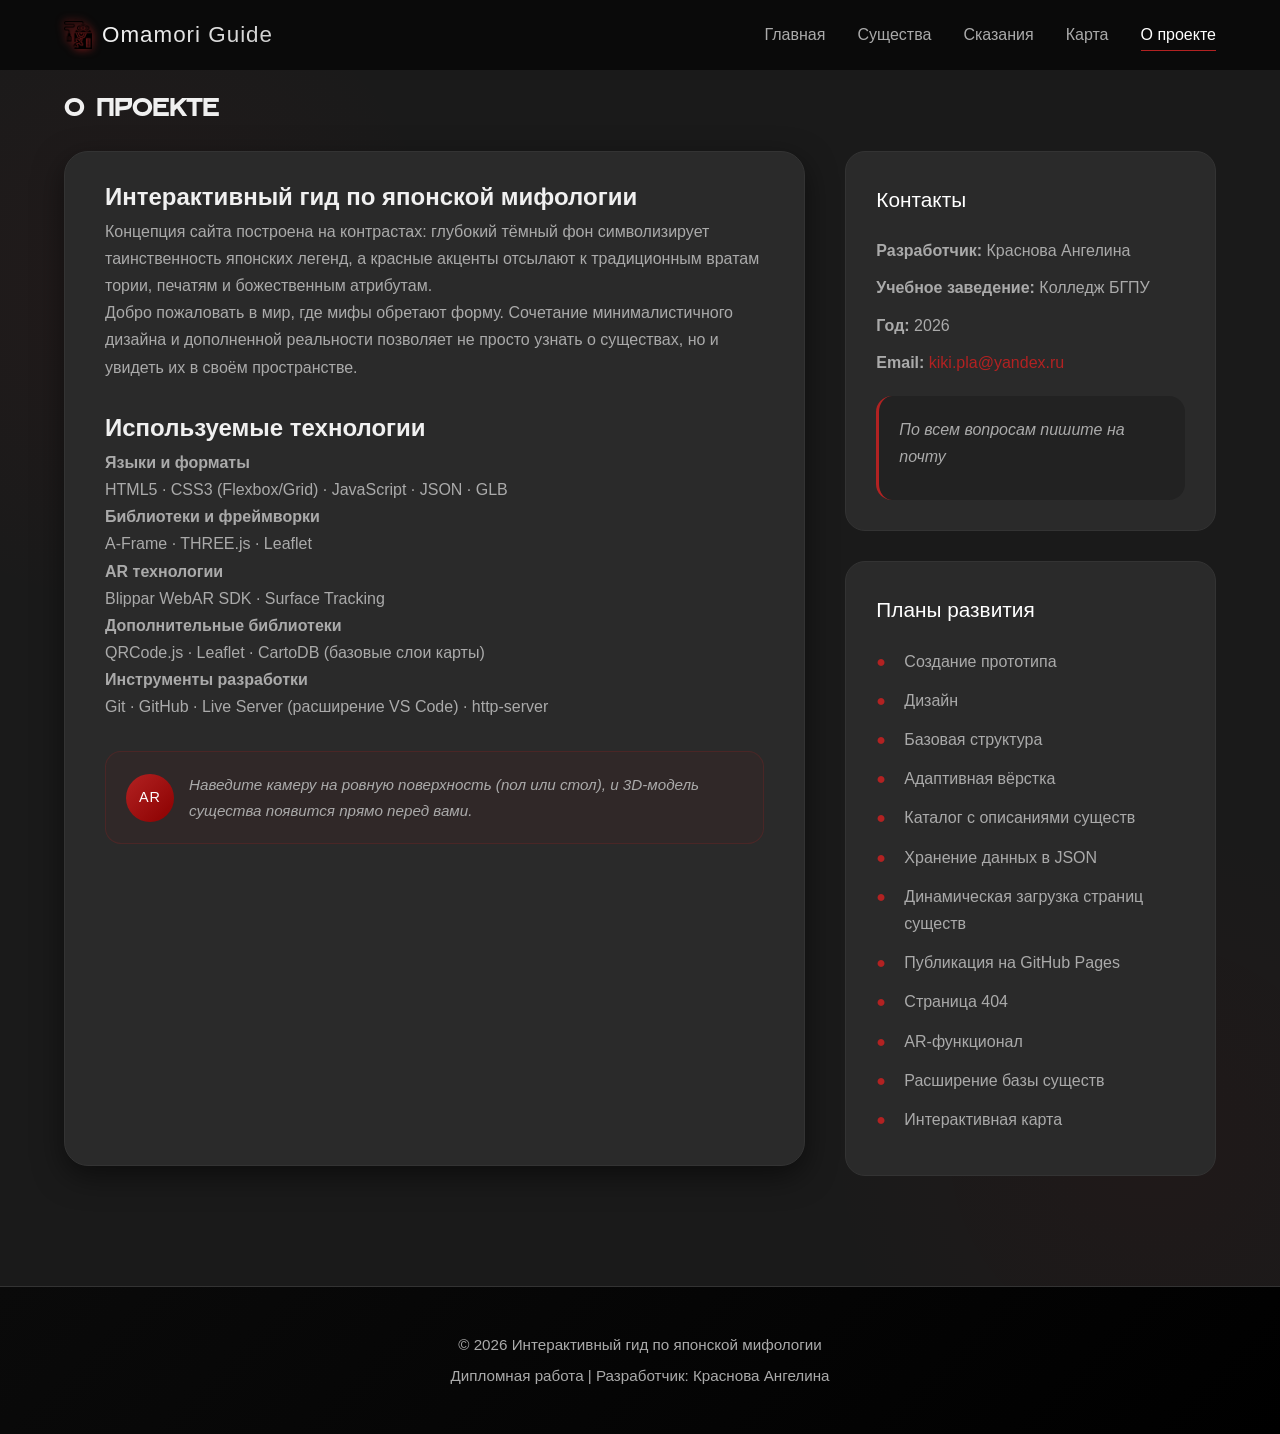
==== commit 4bba7798: "я ведь добавила карту и навела красоты, последние штрихи" ====
--- a/about.html
+++ b/about.html
@@ -33,26 +33,27 @@
         <section class="about-section">
             <div class="container">
                 <div class="about-grid">
-                    <div class="about-content paper-texture">
-                        <h2>Интерактивный гид по японской мифологии</h2>
-                        <h3>Дизайн-концепция</h3>
-                        <p>Концепция сайта построена на контрастах: глубокий тёмный фон символизирует таинственность японских легенд, а красные акценты отсылают к традиционным тории, печатям и божественным атрибутам.</p>
+                    <div class="about-content paper-texture" style="margin-top: 0px;">
+                        <h2 style="margin-top: -15px;">Интерактивный гид по японской мифологии</h2>
+                        <p>Концепция сайта построена на контрастах: глубокий тёмный фон символизирует таинственность японских легенд, а красные акценты отсылают к традиционным вратам тории, печатям и божественным атрибутам.</p>
                         
                         <p>Добро пожаловать в мир, где мифы обретают форму. Сочетание минималистичного дизайна и дополненной реальности позволяет не просто узнать о существах, но и увидеть их в своём пространстве.</p>
                         <br> 
-                        <h3>Используемые технологии</h3>
-                            <p><strong>Языки и форматы</strong><br>
-                            HTML5 · CSS3 (Flexbox/Grid) · JavaScript · JSON · GLB</p>
+                        <h2>Используемые технологии</h2>
+                        <p><strong>Языки и форматы</strong><br>
+                        HTML5 · CSS3 (Flexbox/Grid) · JavaScript · JSON · GLB</p>
 
-                            <p><strong>Библиотеки и фреймворки</strong><br>
-                            A-Frame · THREE.js</p>
+                        <p><strong>Библиотеки и фреймворки</strong><br>
+                        A-Frame · THREE.js · Leaflet</p>
 
-                            <p><strong>AR технологии</strong><br>
-                            Blippar WebAR SDK · Surface Tracking</p>
+                        <p><strong>AR технологии</strong><br>
+                        Blippar WebAR SDK · Surface Tracking</p>
 
-                            <p><strong>Инструменты разработки</strong><br>
-                            Git · GitHub · Live Server (расширение VS Code)</p>
-                        <br>
+                        <p><strong>Дополнительные библиотеки</strong><br>
+                        QRCode.js · Leaflet · CartoDB (базовые слои карты)</p>
+
+                        <p><strong>Инструменты разработки</strong><br>
+                        Git · GitHub · Live Server (расширение VS Code) · http-server</p>
                         
                         <!--  блок с AR -->
                         <div class="ar-preview-note">
@@ -88,7 +89,7 @@
                                 <li class="completed">Страница 404</li>  
                                 <li class="completed">AR-функционал</li>                              
                                 <li class="completed">Расширение базы существ</li>
-                                <li>Интерактивная карта</li>
+                                <li class="completed">Интерактивная карта</li>
                             </ul>
                         </div>
                     </div>
--- a/css/style.css
+++ b/css/style.css
@@ -10,11 +10,92 @@
     --nav-bg: #0A0A0A;                 /* Очень темный для навигации */
 }
 
+/* ===== КАРТА ===== */
+
+#map {
+    height: 480px;
+    width: 100%;
+    border-radius: 15px;
+    border: 1px solid var(--border-color, #333);
+    box-shadow: 0 5px 20px rgba(0, 0, 0, 0.3);
+    background: #1a1a1a;
+}
+
+/* Основной контейнер всплывающего окна */
+.map-popup {
+    min-width: 220px;
+    max-width: 280px;
+}
+
+/* Заголовок */
+.popup-title {
+    color: var(--text-light, #F0F0F0);
+    font-size: 1rem;
+    font-weight: 600;
+    margin: 0 0 8px 0;
+    padding-right: 20px;
+}
+
+/* Текст описания */
+.popup-description {
+    color: var(--text-muted, #AAAAAA);
+    font-size: 0.85rem;
+    line-height: 1.5;
+    margin: 0 0 12px 0;
+}
+
+/* Контейнер для ссылок (может быть 1 или 2) */
+.popup-links {
+    display: flex;
+    flex-direction: column;
+    gap: 8px;
+    margin-top: 8px;
+}
+
+/* Стиль ссылок */
+.popup-link,
+.leaflet-popup-content .popup-link {
+    color: #B22222;
+    text-decoration: none;
+    font-size: 0.85rem;
+    transition: all 0.2s ease;
+}
+
+.popup-link:hover {
+    color: #ff4444;
+    text-decoration: underline;
+}
+
+/* Стилизация стандартных Leaflet-попапов под тёмную тему */
+.leaflet-popup-content-wrapper {
+    background: var(--bg-card, #2A2A2A) !important;
+    border-radius: 16px !important;
+    border: 1px solid var(--border-color, #333) !important;
+    box-shadow: 0 8px 20px rgba(0, 0, 0, 0.4) !important;
+}
+
+.leaflet-popup-tip {
+    background: var(--bg-card, #2A2A2A) !important;
+    border: 1px solid var(--border-color, #333) !important;
+}
+
+.leaflet-popup-close-button {
+    color: var(--text-muted, #AAAAAA) !important;
+    font-size: 18px !important;
+    top: 8px !important;
+    right: 8px !important;
+}
+
+.leaflet-popup-close-button:hover {
+    color: var(--primary-red, #B22222) !important;
+}
+
+
 @font-face {
-    font-family: 'Angry';
+    font-family: 'angry';
     src: url('../fonts/angry.otf') format('opentype');}
 h1 {
-    font-family: 'Angry', 'Inter', serif;}
+    font-family: 'angry', 'Inter', serif;}
 
 /* QR модальное окно */
 .qr-modal {
@@ -87,8 +168,7 @@
     color: white;
     position: sticky;
     top: 0;
-    z-index: 100;
-    /* border-bottom: 1px solid var(--border-color); */
+    z-index: 2000;
 }
 
 .nav-container {
@@ -162,6 +242,8 @@
     border: none;
     cursor: pointer;
     padding: 5px;
+    z-index: 2001;
+    position: relative;
 }
 
 .burger-menu span {
@@ -372,6 +454,10 @@
     display: grid;
     grid-template-columns: 2fr 1fr;
     gap: 40px;
+}
+
+.about-grid p{
+    color: #AAAAAA;
 }
 
 /* ===== ИКОНКА  ===== */
@@ -452,7 +538,7 @@
 
 .preview-card .btn {
     margin-top: 15px; 
-    align-self: center; /* Центрирует кнопку по горизонтали (опционально) */
+    align-self: center;
 }
 
 .creature-name-ja {
@@ -605,27 +691,6 @@
     from { transform: rotate(0deg); }
     to { transform: rotate(360deg); }
 }
-
-.image-placeholder {
-    text-align: center;
-    z-index: 1;
-}
-
-.kanji-large {
-    font-size: 5rem;
-    display: block;
-    line-height: 1;
-    font-weight: 300;
-    text-shadow: 0 2px 10px rgba(0,0,0,0.5);
-}
-
-.romaji {
-    font-size: 1.2rem;
-    opacity: 0.9;
-    letter-spacing: 3px;
-    font-weight: 300;
-}
-
 .creature-name {
     font-size: 3rem;
     font-weight: 400;
@@ -687,19 +752,10 @@
     line-height: 1.6;
     font-size: 0.95rem;
 }
-
-.related-section {
-    margin-top: 40px;
-}
-
 .related-section h3 {
     color: white;
     margin-bottom: 15px;
     font-weight: 400;
-}
-
-.related-links {
-    list-style: none;
 }
 
 .related-links li {
@@ -892,22 +948,39 @@
     }
     
     .nav-menu {
-        display: none;
         position: absolute;
         top: 100%;
         left: 0;
         right: 0;
-        background: var(--nav-bg);
+        background: var(--nav-bg, #0A0A0A);
         backdrop-filter: blur(10px);
         flex-direction: column;
+        padding: 0;
+        max-height: 0;
+        overflow: hidden;
+        transition: max-height 0.3s ease-out;
+        gap: 0;
+        border-top: none;
+        box-shadow: 0 10px 20px rgba(0, 0, 0, 0.3);
+        border-radius: 0 0 16px 16px;
+        z-index: 2002;
+    }
+    
+    .nav-menu.active {
+        max-height: 400px;
         padding: 20px;
+        border-top: 1px solid var(--border-color, #333);
+    }
+    
+    .nav-menu li {
+        margin: 10px 0;
         text-align: center;
-        gap: 1rem;
-        border-top: 1px solid var(--border-color);
-    }
-    
-    .nav-menu.active {
-        display: flex;
+    }
+    
+    .nav-menu a {
+        display: block;
+        padding: 12px;
+        font-size: 1.1rem;
     }
     
     .intro-grid,
@@ -957,6 +1030,23 @@
 }
 
 @media screen and (max-width: 480px) {
+    .map-popup {
+        min-width: 180px;
+        max-width: 220px;
+    }
+    
+    .popup-title {
+        font-size: 0.9rem;
+    }
+    
+    .popup-description {
+        font-size: 0.75rem;
+    }
+    
+    .popup-link {
+        font-size: 0.75rem;
+    }
+
     .container {
         padding: 0 20px;
     }
@@ -1000,13 +1090,15 @@
         text-align: center;
     }
 }
+
 .intro-image {
     width: 100%;
     height: auto;
     border-radius: 24px;
-    box-shadow: 0 10px 30px rgba(0,0,0,0.2);
-}
-.page-title{
+    box-shadow: 0 10px 30px rgba(0, 0, 0, 0.2);
+}
+
+.page-title {
     margin-top: 20px;
     margin-bottom: 20px;
 }
